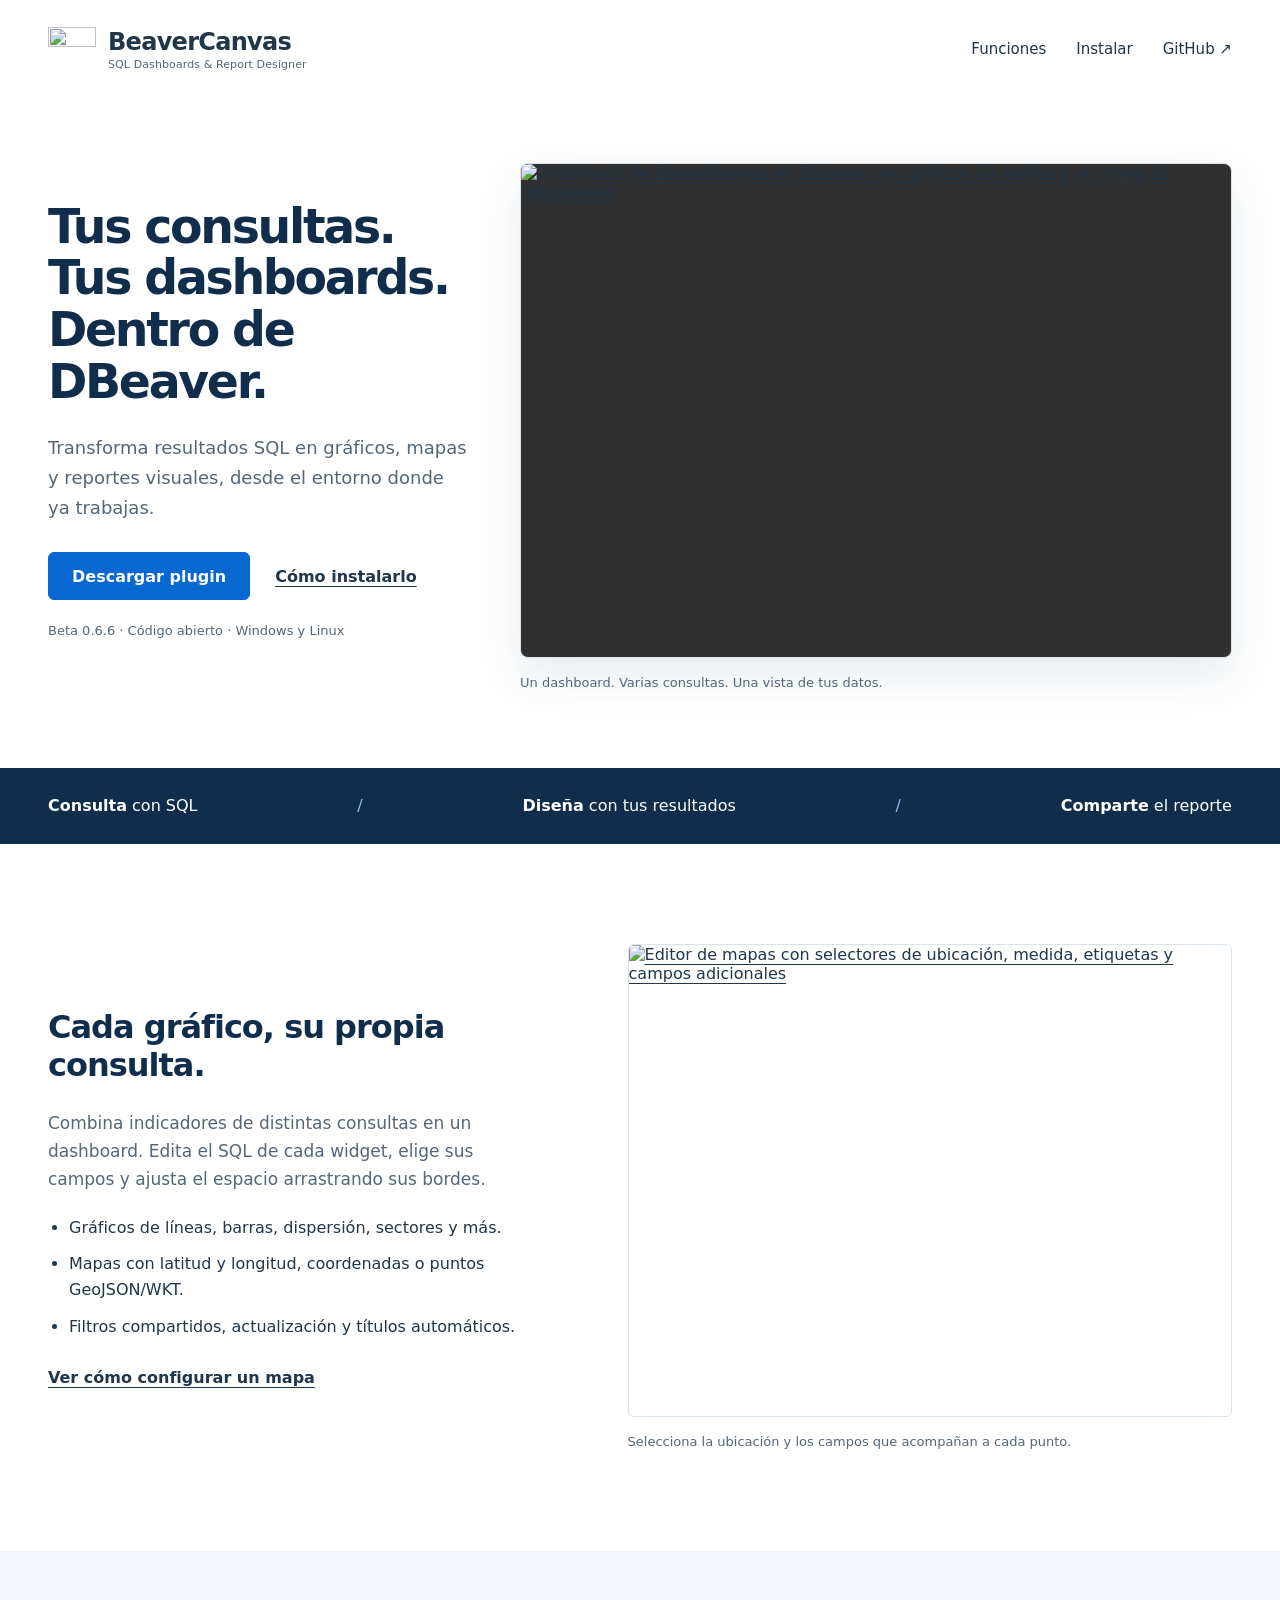
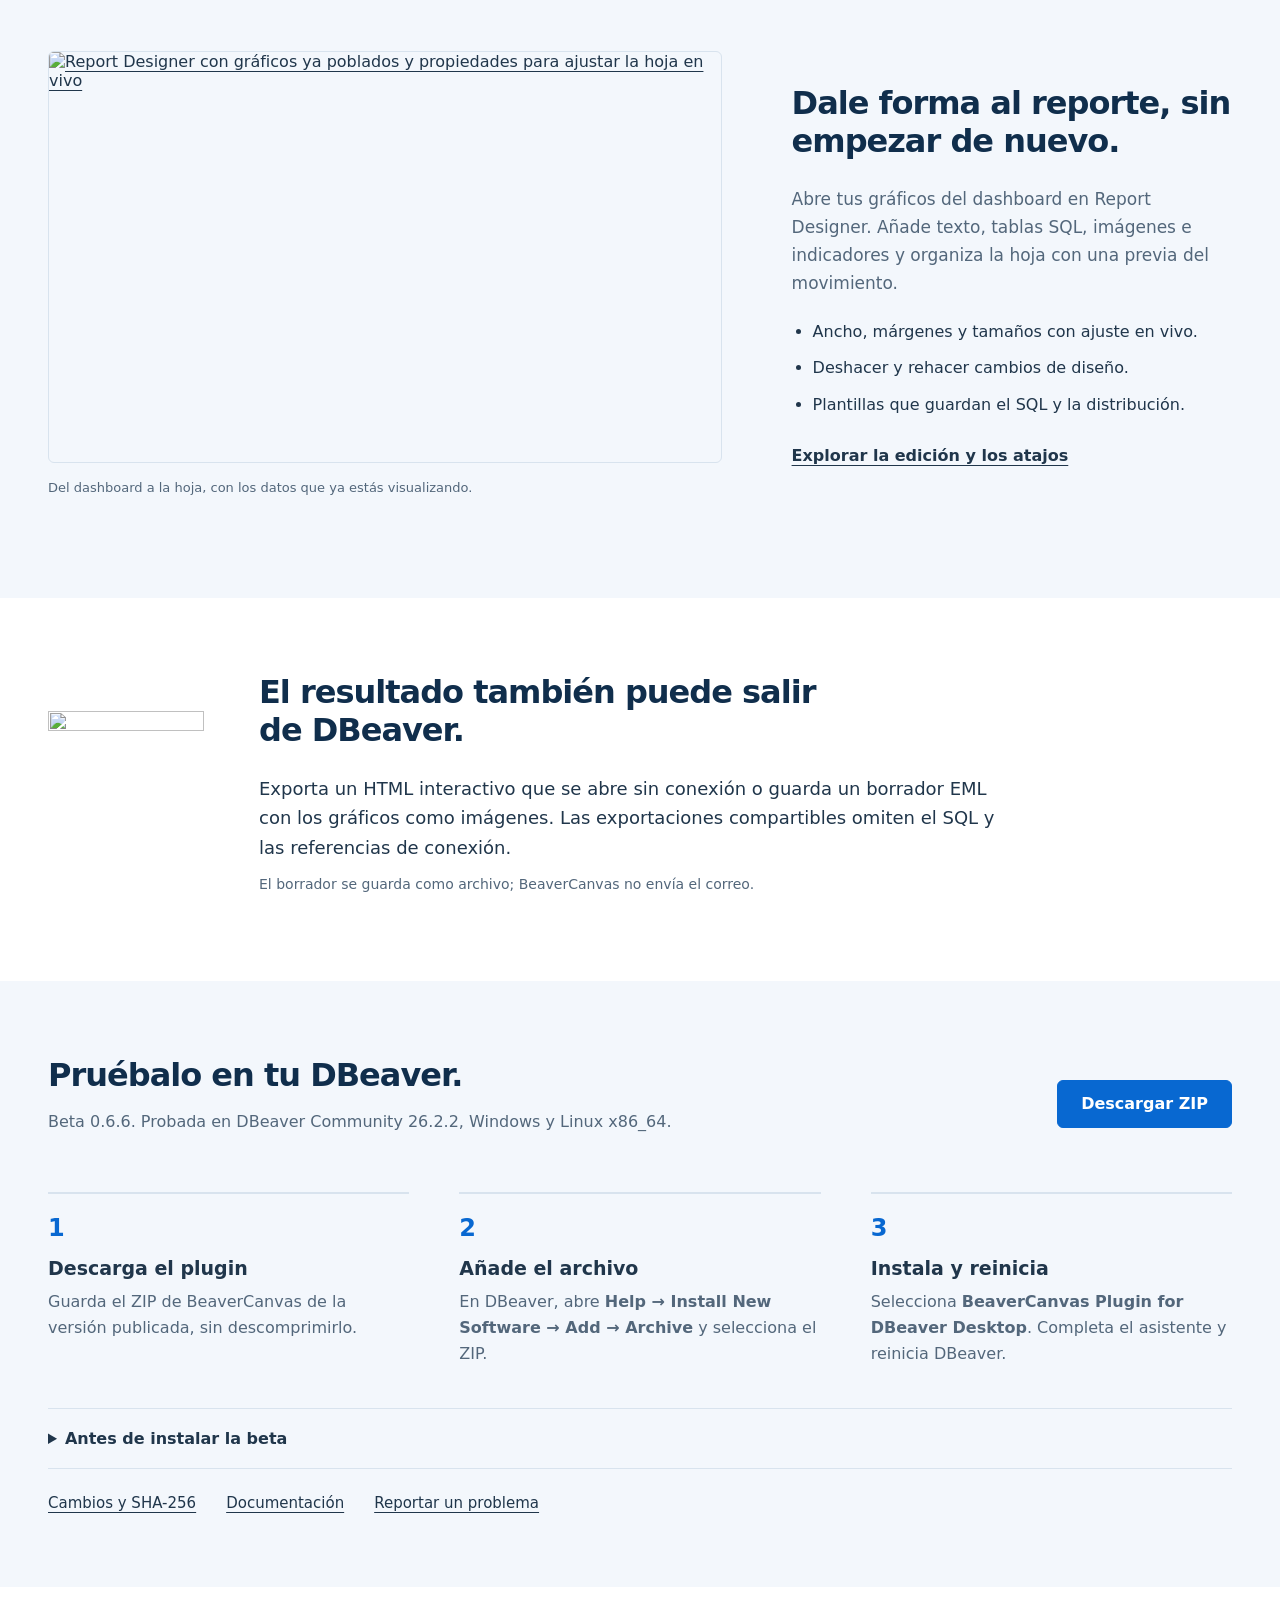
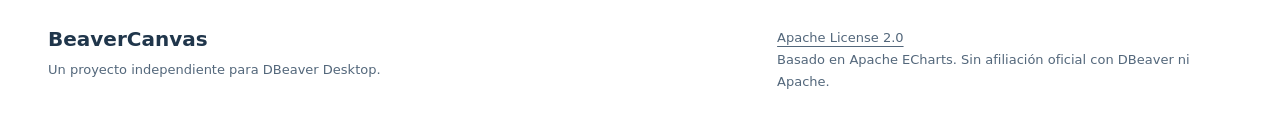
==== website/index.html @ 6a9c2b52 "Publish BeaverCanvas project website with installer guide and real screenshots" ====
<!doctype html>
<html lang="es">
<head>
  <meta charset="utf-8">
  <meta name="viewport" content="width=device-width, initial-scale=1">
  <title>BeaverCanvas · Dashboards SQL y Report Designer para DBeaver</title>
  <meta name="description" content="Convierte tus consultas SQL en dashboards, mapas y reportes visuales dentro de DBeaver Desktop. Exporta HTML interactivo y borradores de correo con BeaverCanvas.">
  <meta name="theme-color" content="#102E4C">
  <link rel="canonical" href="https://michaaels.github.io/beavercanvas/">
  <meta property="og:type" content="website">
  <meta property="og:title" content="BeaverCanvas — SQL Dashboards & Report Designer">
  <meta property="og:description" content="De una consulta SQL a un dashboard o reporte. Dentro de DBeaver Desktop.">
  <meta property="og:url" content="https://michaaels.github.io/beavercanvas/">
  <meta property="og:image" content="https://michaaels.github.io/beavercanvas/assets/dashboard.png">
  <meta property="og:locale" content="es_EC">
  <meta name="twitter:card" content="summary_large_image">
  <link rel="icon" href="assets/beavercanvas-32.png" type="image/png">
  <link rel="stylesheet" href="style.css">
</head>
<body>
  <a class="skip" href="#contenido">Saltar al contenido</a>
  <header class="site-header wrap">
    <a class="brand" href="./" aria-label="BeaverCanvas, inicio"><img src="assets/beavercanvas-64.png" width="48" height="48" alt=""><span>BeaverCanvas<small>SQL Dashboards &amp; Report Designer</small></span></a>
    <nav aria-label="Navegación principal"><a href="#funciones">Funciones</a><a href="#instalar">Instalar</a><a href="https://github.com/michaaels/beavercanvas">GitHub <span aria-hidden="true">↗</span></a></nav>
  </header>
  <main id="contenido">
    <section class="hero wrap" aria-labelledby="hero-title">
      <div class="hero-copy">
        <h1 id="hero-title">Tus consultas.<br>Tus dashboards.<br>Dentro de DBeaver.</h1>
        <p>Transforma resultados SQL en gráficos, mapas y reportes visuales, desde el entorno donde ya trabajas.</p>
        <div class="actions"><a class="button primary" href="https://github.com/michaaels/beavercanvas/releases/download/v0.6.6-beta.1/beavercanvas-0.6.6.v20261015125723_a176641f.zip">Descargar plugin</a><a class="text-link" href="#instalar">Cómo instalarlo</a></div>
        <p class="release-note">Beta 0.6.6 · Código abierto · Windows y Linux</p>
      </div>
      <figure class="hero-product"><a href="assets/dashboard.png" aria-label="Ampliar captura del dashboard"><img src="assets/dashboard.png" width="1440" height="1000" alt="Dashboard de BeaverCanvas en DBeaver con gráficos de ventas y un mapa de ubicaciones" fetchpriority="high"></a><figcaption>Un dashboard. Varias consultas. Una vista de tus datos.</figcaption></figure>
    </section>
    <section class="workflow-band" aria-label="Flujo de trabajo"><div class="wrap"><p><strong>Consulta</strong> con SQL</p><span aria-hidden="true">/</span><p><strong>Diseña</strong> con tus resultados</p><span aria-hidden="true">/</span><p><strong>Comparte</strong> el reporte</p></div></section>
    <section class="feature wrap" id="funciones" aria-labelledby="dashboard-title">
      <div class="feature-copy"><h2 id="dashboard-title">Cada gráfico, su propia consulta.</h2><p>Combina indicadores de distintas consultas en un dashboard. Edita el SQL de cada widget, elige sus campos y ajusta el espacio arrastrando sus bordes.</p><ul><li>Gráficos de líneas, barras, dispersión, sectores y más.</li><li>Mapas con latitud y longitud, coordenadas o puntos GeoJSON/WKT.</li><li>Filtros compartidos, actualización y títulos automáticos.</li></ul><a class="text-link" href="https://github.com/michaaels/beavercanvas/blob/main/docs/MAP-CHARTS.md">Ver cómo configurar un mapa</a></div>
      <figure class="detail-product"><a href="assets/map-widget-editor.png" aria-label="Ampliar configuración del mapa"><img src="assets/map-widget-editor.png" width="1280" height="1000" alt="Editor de mapas con selectores de ubicación, medida, etiquetas y campos adicionales" loading="lazy"></a><figcaption>Selecciona la ubicación y los campos que acompañan a cada punto.</figcaption></figure>
    </section>
    <section class="report-section" aria-labelledby="report-title"><div class="feature wrap report-feature">
      <figure class="report-product"><a href="assets/designer-workflow.png" aria-label="Ampliar captura de Report Designer"><img src="assets/designer-workflow.png" width="1800" height="1100" alt="Report Designer con gráficos ya poblados y propiedades para ajustar la hoja en vivo" loading="lazy"></a><figcaption>Del dashboard a la hoja, con los datos que ya estás visualizando.</figcaption></figure>
      <div class="feature-copy"><h2 id="report-title">Dale forma al reporte, sin empezar de nuevo.</h2><p>Abre tus gráficos del dashboard en Report Designer. Añade texto, tablas SQL, imágenes e indicadores y organiza la hoja con una previa del movimiento.</p><ul><li>Ancho, márgenes y tamaños con ajuste en vivo.</li><li>Deshacer y rehacer cambios de diseño.</li><li>Plantillas que guardan el SQL y la distribución.</li></ul><a class="text-link" href="https://github.com/michaaels/beavercanvas/blob/main/docs/EDITING-WORKFLOW.md">Explorar la edición y los atajos</a></div>
    </div></section>
    <section class="sharing wrap" aria-labelledby="sharing-title"><img src="assets/beavercanvas-256.png" width="156" height="156" alt="" loading="lazy"><div><h2 id="sharing-title">El resultado también puede salir de DBeaver.</h2><p>Exporta un HTML interactivo que se abre sin conexión o guarda un borrador EML con los gráficos como imágenes. Las exportaciones compartibles omiten el SQL y las referencias de conexión.</p><p class="small">El borrador se guarda como archivo; BeaverCanvas no envía el correo.</p></div></section>
    <section class="install-section" id="instalar" aria-labelledby="install-title"><div class="wrap">
      <div class="install-intro"><div><h2 id="install-title">Pruébalo en tu DBeaver.</h2><p>Beta 0.6.6. Probada en DBeaver Community 26.2.2, Windows y Linux x86_64.</p></div><a class="button primary" href="https://github.com/michaaels/beavercanvas/releases/download/v0.6.6-beta.1/beavercanvas-0.6.6.v20261015125723_a176641f.zip">Descargar ZIP</a></div>
      <ol class="install-steps"><li><h3>Descarga el plugin</h3><p>Guarda el ZIP de BeaverCanvas de la versión publicada, sin descomprimirlo.</p></li><li><h3>Añade el archivo</h3><p>En DBeaver, abre <strong>Help → Install New Software → Add → Archive</strong> y selecciona el ZIP.</p></li><li><h3>Instala y reinicia</h3><p>Selecciona <strong>BeaverCanvas Plugin for DBeaver Desktop</strong>. Completa el asistente y reinicia DBeaver.</p></li></ol>
      <details><summary>Antes de instalar la beta</summary><p>El plugin todavía no tiene firma digital. Revisa los avisos del instalador y descarga siempre desde este repositorio. macOS y la visualización en cada cliente de correo aún no están certificados. Las plantillas conservan las consultas; abrirlas no autoriza su ejecución.</p></details>
      <div class="resource-links"><a href="https://github.com/michaaels/beavercanvas/releases/tag/v0.6.6-beta.1">Cambios y SHA-256</a><a href="https://github.com/michaaels/beavercanvas/blob/main/README.md">Documentación</a><a href="https://github.com/michaaels/beavercanvas/issues">Reportar un problema</a></div>
    </div></section>
  </main>
  <footer class="wrap site-footer"><div><strong>BeaverCanvas</strong><p>Un proyecto independiente para DBeaver Desktop.</p></div><p><a href="https://github.com/michaaels/beavercanvas/blob/main/LICENSE">Apache License 2.0</a><br>Basado en Apache ECharts. Sin afiliación oficial con DBeaver ni Apache.</p></footer>
</body>
</html>
---- website/style.css ----
:root {
  color-scheme:light;
  --blue:#087af5;
  --navy:#102e4c;
  --ink:#20364b;
  --canvas:#f3f7fc;
  --paper:#fff;
  --muted:#53677b;
  --line:#d8e3ee;
  font-family:"Segoe UI",SegoeUI,system-ui,sans-serif;
  color:var(--ink);
  background:var(--paper);
  font-synthesis:none;
}

* {
  box-sizing:border-box;
}

html {
  scroll-padding-top:24px;
}

body {
  margin:0;
}

a {
  color:inherit;
  text-underline-offset:4px;
}

img {
  display:block;
  max-width:100%;
  height:auto;
}

figure {
  margin:0;
}

button,a,summary {
  -webkit-tap-highlight-color:transparent;
}

a:focus-visible,summary:focus-visible {
  outline:3px solid var(--blue);
  outline-offset:5px;
}

a:hover {
  text-decoration-thickness:2px;
}

.wrap {
  width:min(1400px,calc(100% - 96px));
  margin-inline:auto;
}

.skip {
  position:absolute;
  left:24px;
  top:-80px;
  background:var(--navy);
  color:white;
  padding:12px;
  z-index:5;
}

.skip:focus {
  top:12px;
}

.site-header {
  display:flex;
  align-items:center;
  justify-content:space-between;
  gap:32px;
  padding-block:25px;
}

.brand {
  display:flex;
  gap:12px;
  align-items:center;
  text-decoration:none;
  font-weight:700;
  font-size:24px;
  letter-spacing:-.7px;
}

.brand small {
  display:block;
  font-size:11px;
  font-weight:500;
  letter-spacing:.1px;
  margin-top:2px;
  color:var(--muted);
}

nav {
  display:flex;
  gap:30px;
  align-items:center;
  font-size:15px;
}

nav a {
  text-decoration:none;
}

nav a:hover {
  text-decoration:underline;
}

.hero {
  display:grid;
  grid-template-columns:minmax(340px,.83fr) minmax(0,1.4fr);
  gap:50px;
  align-items:center;
  padding-block:65px 75px;
}

h1,h2,h3,p {
  margin-top:0;
}

h1 {
  font-size:clamp(38px,3.7vw,58px);
  line-height:1.09;
  letter-spacing:-2.3px;
  font-weight:650;
  margin-bottom:26px;
  color:var(--navy);
}

p {
  font-size:18px;
  line-height:1.65;
  max-width:66ch;
}

.hero-copy>p {
  max-width:38ch;
  color:var(--muted);
}

.actions {
  display:flex;
  gap:25px;
  align-items:center;
  flex-wrap:wrap;
  margin-top:30px;
}

.button {
  display:inline-flex;
  align-items:center;
  justify-content:center;
  min-height:48px;
  padding:12px 23px;
  border-radius:6px;
  text-decoration:none;
  font-size:16px;
  font-weight:600;
  white-space:nowrap;
}

.primary {
  background:#0868d1;
  color:var(--paper);
  border:1px solid #0868d1;
}

.primary:hover {
  background:var(--navy);
  border-color:var(--navy);
}

.text-link {
  font-size:16px;
  font-weight:600;
}

.hero-copy .release-note {
  font-size:13px;
  margin-top:20px;
}

.hero-product img {
  width:100%;
  object-fit:contain;
  background:#303030;
  border:1px solid var(--line);
  border-radius:8px;
  box-shadow:0 18px 45px #102e4c1a;
}

figcaption {
  font-size:13px;
  line-height:1.5;
  color:var(--muted);
  margin-top:15px;
}

.workflow-band {
  background:var(--navy);
  color:var(--paper);
}

.workflow-band>.wrap {
  display:flex;
  align-items:center;
  justify-content:space-between;
  gap:24px;
  padding-block:25px;
}

.workflow-band p {
  margin:0;
  font-size:16px;
}

.workflow-band strong {
  font-weight:650;
}

.workflow-band span {
  color:#8ebbe8;
}

.feature {
  display:grid;
  grid-template-columns:.9fr 1.1fr;
  gap:85px;
  align-items:center;
  padding-block:100px;
}

h2 {
  font-size:clamp(28px,2.5vw,38px);
  font-weight:650;
  line-height:1.2;
  letter-spacing:-1px;
  margin-bottom:24px;
  color:var(--navy);
}

.feature-copy>p {
  color:var(--muted);
  font-size:17px;
}

.feature-copy ul {
  padding-left:21px;
  line-height:1.65;
  font-size:16px;
  margin-block:22px 28px;
}

.feature-copy li+li {
  margin-top:10px;
}

.detail-product img,.report-product img {
  width:100%;
  border:1px solid var(--line);
  border-radius:6px;
}

.report-section {
  background:var(--canvas);
}

.report-feature {
  grid-template-columns:1.3fr .85fr;
  gap:70px;
}

.sharing {
  display:flex;
  align-items:center;
  gap:55px;
  padding-block:75px;
}

.sharing>img {
  flex-shrink:0;
}

.sharing h2 {
  max-width:26ch;
}

.sharing p {
  margin-bottom:10px;
}

.small {
  font-size:14px;
  color:var(--muted);
}

.install-section {
  background:var(--canvas);
  padding-block:75px;
}

.install-intro {
  display:flex;
  justify-content:space-between;
  align-items:center;
  gap:30px;
}

.install-intro h2 {
  margin-bottom:15px;
}

.install-intro p {
  color:var(--muted);
  font-size:16px;
}

.install-steps {
  display:grid;
  grid-template-columns:repeat(3,1fr);
  gap:50px;
  list-style:none;
  padding:0;
  counter-reset:install;
  margin-block:40px;
}

.install-steps li {
  counter-increment:install;
  border-top:2px solid var(--line);
  padding-top:20px;
}

.install-steps li::before {
  content:counter(install);
  display:block;
  color:#0868d1;
  font-weight:650;
  margin-bottom:15px;
  font-size:24px;
}

.install-steps h3 {
  font-size:19px;
  font-weight:650;
  margin-bottom:10px;
}

.install-steps p {
  font-size:16px;
  color:var(--muted);
  margin-bottom:0;
}

details {
  border-block:1px solid var(--line);
  padding:20px 0;
}

summary {
  cursor:pointer;
  font-weight:600;
  width:fit-content;
}

details p {
  font-size:15px;
  color:var(--muted);
  margin-block:15px 0;
  max-width:85ch;
}

.resource-links {
  display:flex;
  gap:30px;
  flex-wrap:wrap;
  padding-top:25px;
  font-size:15px;
}

.site-footer {
  display:flex;
  justify-content:space-between;
  gap:40px;
  padding-block:40px;
}

.site-footer strong {
  font-size:20px;
}

.site-footer p {
  font-size:13px;
  line-height:1.7;
  color:var(--muted);
  margin-block:8px 0;
}

.site-footer>p {
  max-width:55ch;
  margin:0;
}

@media(min-width:1650px) {
  .hero {
    gap:65px;
    padding-block:85px;
  }
  .hero-product {
    margin-right:-20px;
  }
}

@media(max-width:1050px) {
  .wrap {
    width:calc(100% - 56px);
  }
  .hero {
    gap:30px;
    grid-template-columns:.95fr 1.15fr;
    padding-block:45px 60px;
  }
  h1 {
    font-size:40px;
    letter-spacing:-1.5px;
  }
  .feature {
    gap:40px;
    padding-block:70px;
  }
  .report-feature {
    gap:35px;
  }
  .brand small {
    font-size:10px;
  }
  nav {
    gap:20px;
  }
  .install-steps {
    gap:30px;
  }
}

@media(max-width:760px) {
  .wrap {
    width:calc(100% - 36px);
  }
  .site-header {
    gap:18px;
    flex-wrap:wrap;
    padding-block:18px;
  }
  .brand {
    font-size:22px;
  }
  .brand img {
    width:42px;
    height:42px;
  }
  nav {
    width:100%;
    justify-content:space-between;
    font-size:14px;
    padding-top:8px;
  }
  .hero {
    grid-template-columns:1fr;
    padding-block:35px 45px;
    gap:32px;
  }
  h1 {
    font-size:44px;
    max-width:16ch;
    letter-spacing:-1.8px;
  }
  .hero-copy>p {
    font-size:17px;
    max-width:40ch;
  }
  .hero-product img {
    border-radius:4px;
  }
  .actions {
    gap:22px;
    margin-top:24px;
  }
  .workflow-band>.wrap {
    gap:13px;
    padding-block:22px;
  }
  .workflow-band p {
    font-size:13px;
    line-height:1.6;
  }
  .workflow-band strong {
    display:block;
  }
  .feature,.report-feature {
    grid-template-columns:1fr;
    gap:32px;
    padding-block:55px;
  }
  .report-product {
    order:2;
  }
  .feature-copy ul {
    font-size:15px;
  }
  .sharing {
    align-items:flex-start;
    gap:20px;
    padding-block:48px;
  }
  .sharing>img {
    width:75px;
    height:75px;
  }
  .sharing h2 {
    font-size:26px;
  }
  .sharing p {
    font-size:15px;
  }
  .sharing .small {
    font-size:13px;
  }
  .install-section {
    padding-block:48px;
  }
  .install-intro {
    align-items:flex-start;
    flex-direction:column;
    gap:5px;
  }
  .install-steps {
    grid-template-columns:1fr;
    gap:25px;
    margin-block:32px;
  }
  .install-steps li {
    padding-top:16px;
  }
  .install-steps li::before {
    float:left;
    margin:0 18px 0 0;
    line-height:1.3;
  }
  .install-steps h3 {
    font-size:18px;
  }
  .install-steps p {
    font-size:15px;
  }
  .site-footer {
    flex-direction:column;
    gap:16px;
    padding-block:30px;
  }
  .resource-links {
    gap:20px;
    font-size:14px;
  }
}

@media(prefers-reduced-motion:reduce) {
  html {
    scroll-behavior:auto;
  }
  *,*::before,*::after {
    animation:none!important;
    transition:none!important;
  }
}
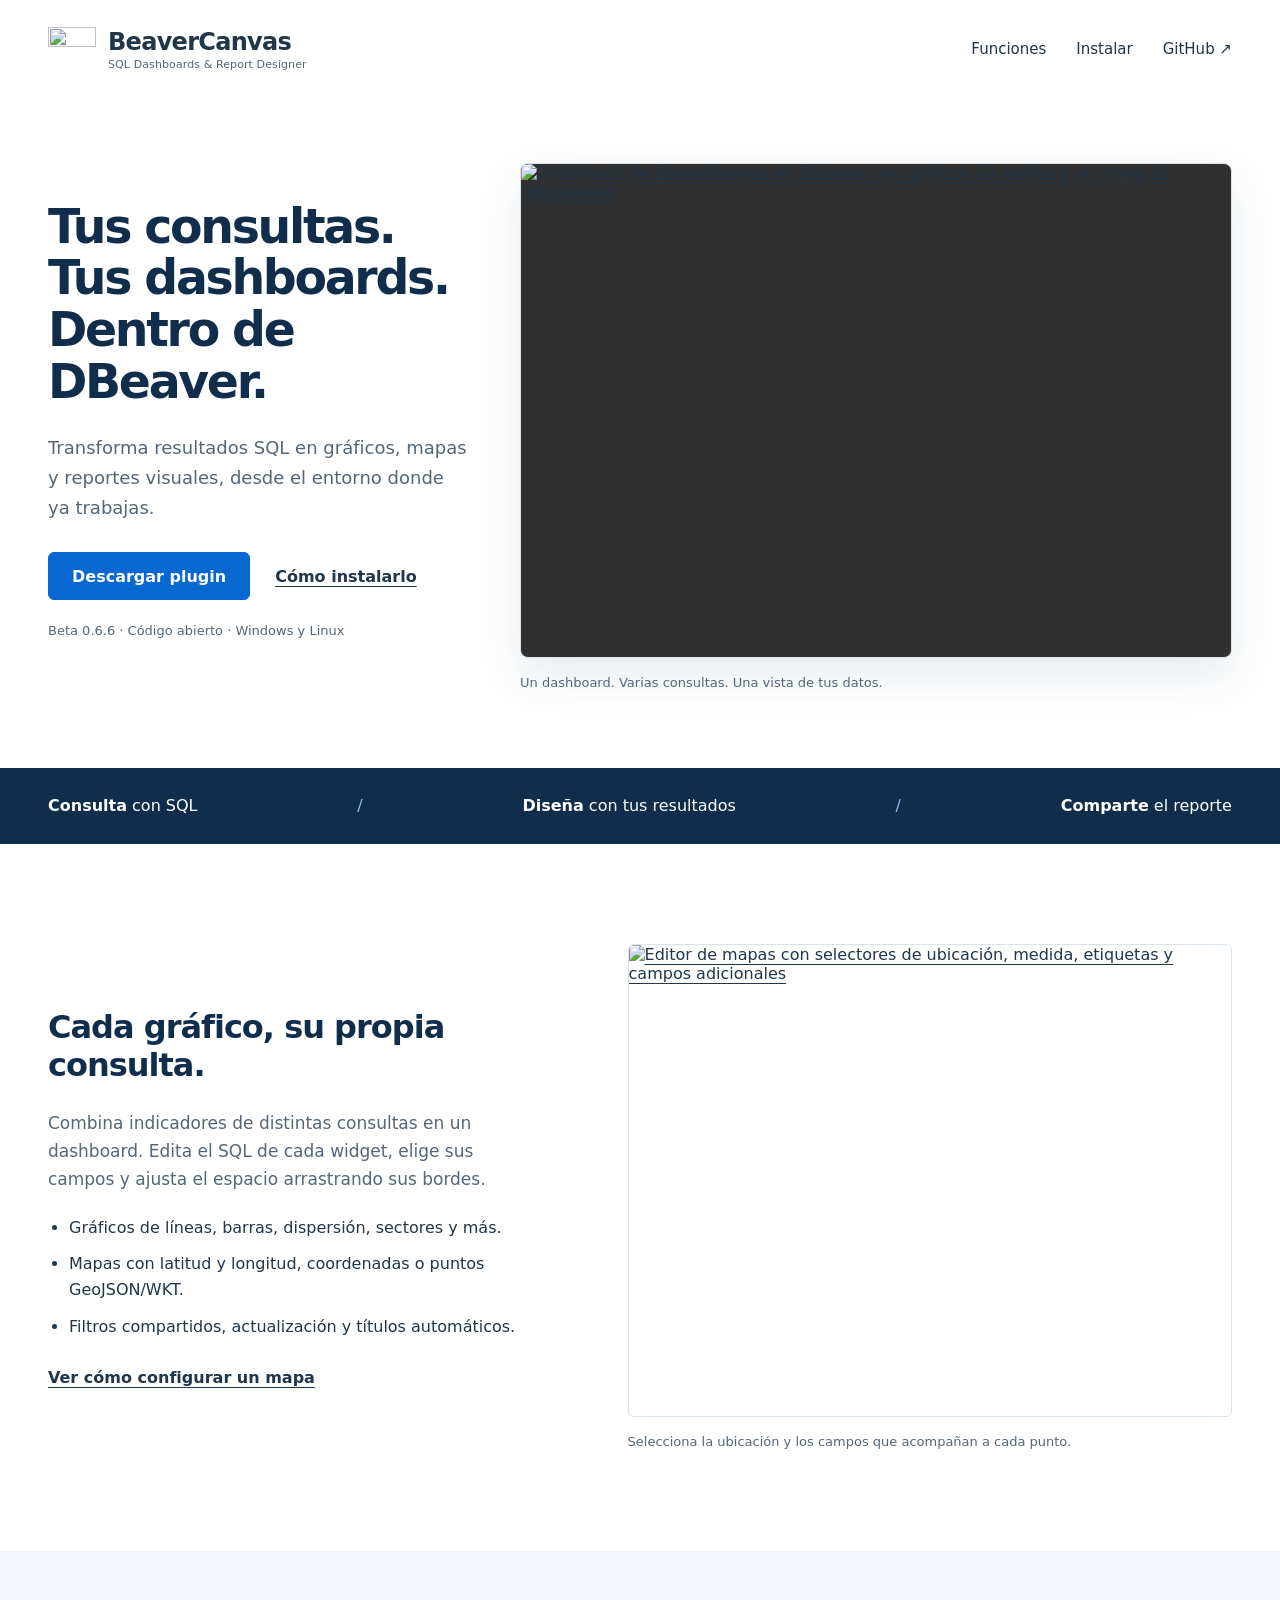
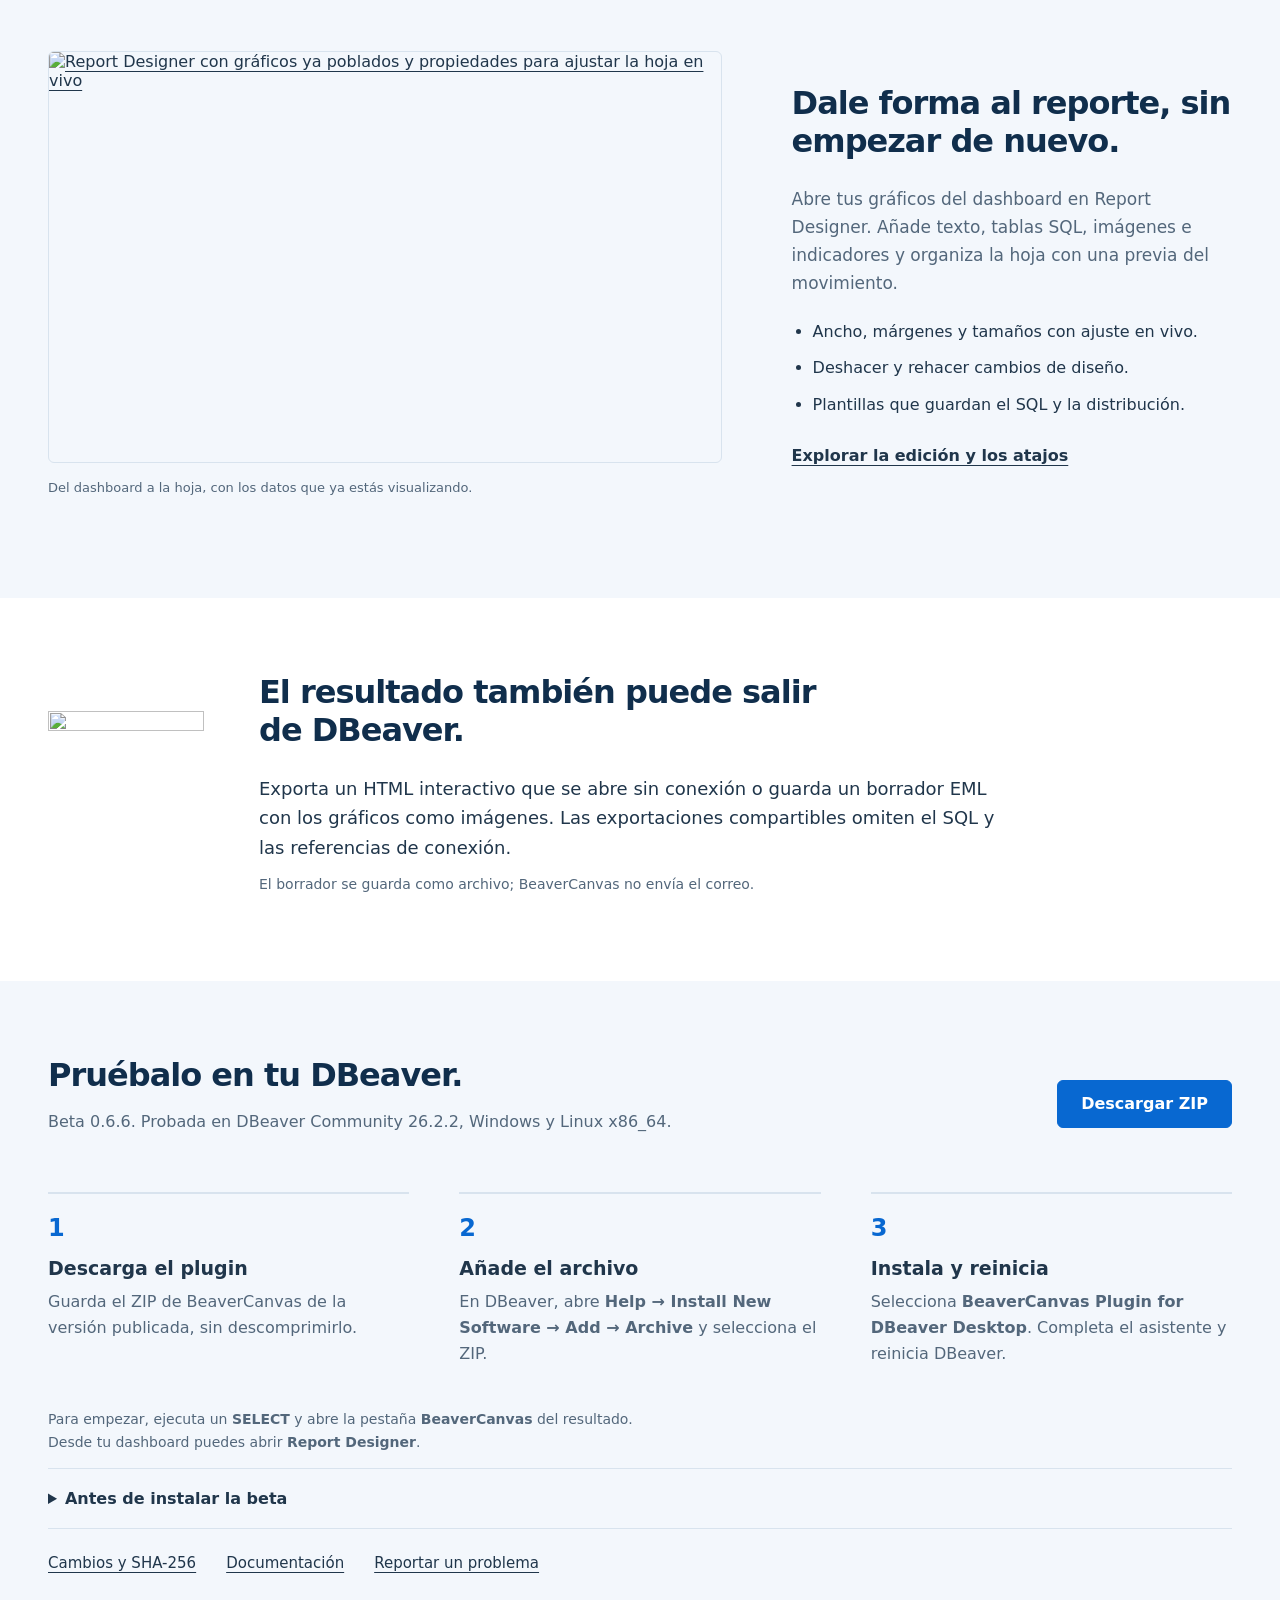
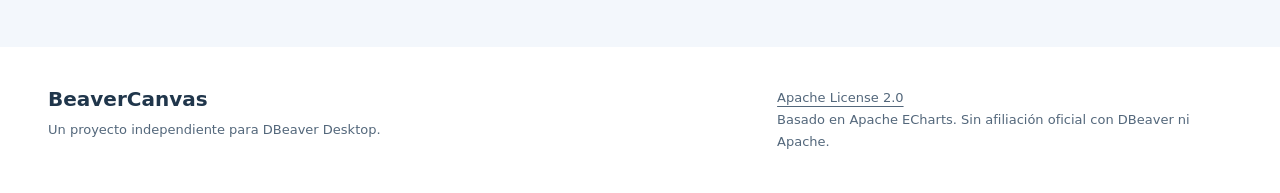
==== commit 57a50ff1: "Explain how to open BeaverCanvas after installation" ====
--- a/website/index.html
+++ b/website/index.html
@@ -46,6 +46,7 @@
     <section class="install-section" id="instalar" aria-labelledby="install-title"><div class="wrap">
       <div class="install-intro"><div><h2 id="install-title">Pruébalo en tu DBeaver.</h2><p>Beta 0.6.6. Probada en DBeaver Community 26.2.2, Windows y Linux x86_64.</p></div><a class="button primary" href="https://github.com/michaaels/beavercanvas/releases/download/v0.6.6-beta.1/beavercanvas-0.6.6.v20261015125723_a176641f.zip">Descargar ZIP</a></div>
       <ol class="install-steps"><li><h3>Descarga el plugin</h3><p>Guarda el ZIP de BeaverCanvas de la versión publicada, sin descomprimirlo.</p></li><li><h3>Añade el archivo</h3><p>En DBeaver, abre <strong>Help → Install New Software → Add → Archive</strong> y selecciona el ZIP.</p></li><li><h3>Instala y reinicia</h3><p>Selecciona <strong>BeaverCanvas Plugin for DBeaver Desktop</strong>. Completa el asistente y reinicia DBeaver.</p></li></ol>
+      <p class="small">Para empezar, ejecuta un <strong>SELECT</strong> y abre la pestaña <strong>BeaverCanvas</strong> del resultado. Desde tu dashboard puedes abrir <strong>Report Designer</strong>.</p>
       <details><summary>Antes de instalar la beta</summary><p>El plugin todavía no tiene firma digital. Revisa los avisos del instalador y descarga siempre desde este repositorio. macOS y la visualización en cada cliente de correo aún no están certificados. Las plantillas conservan las consultas; abrirlas no autoriza su ejecución.</p></details>
       <div class="resource-links"><a href="https://github.com/michaaels/beavercanvas/releases/tag/v0.6.6-beta.1">Cambios y SHA-256</a><a href="https://github.com/michaaels/beavercanvas/blob/main/README.md">Documentación</a><a href="https://github.com/michaaels/beavercanvas/issues">Reportar un problema</a></div>
     </div></section>
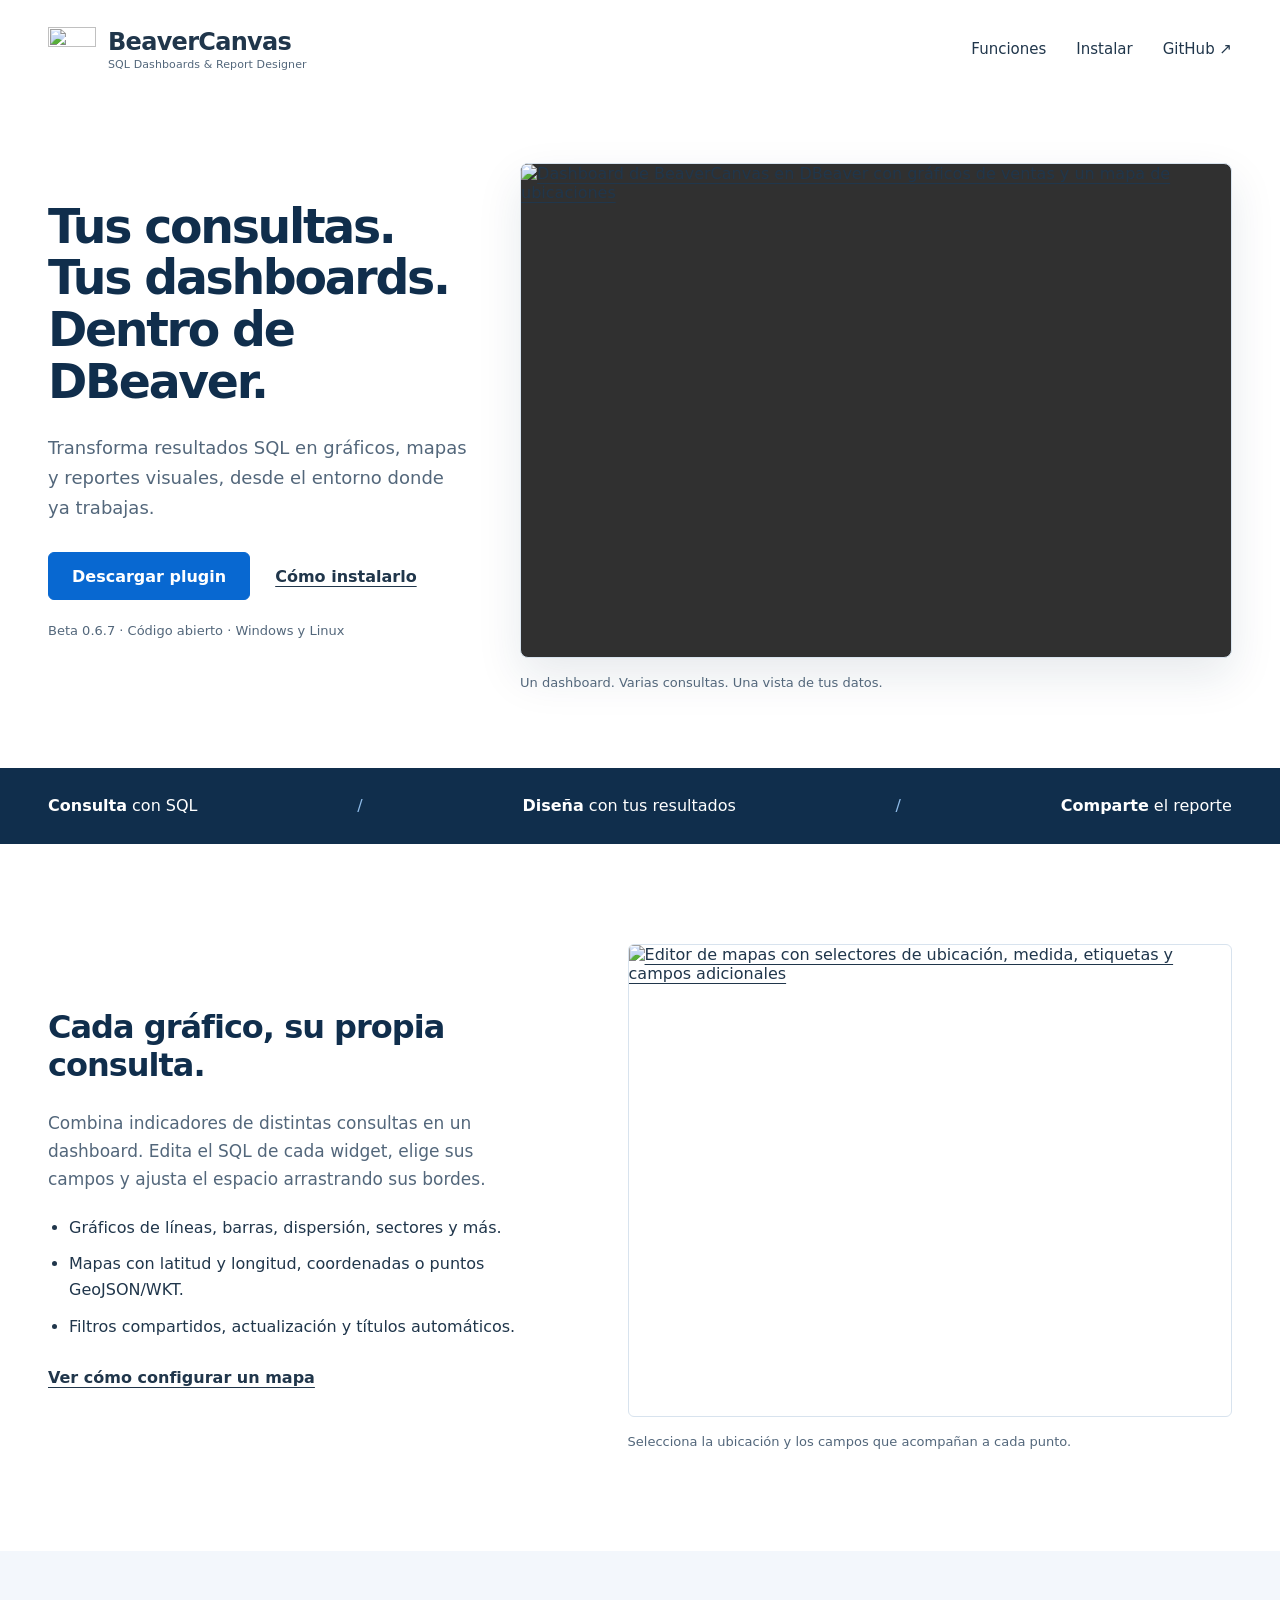
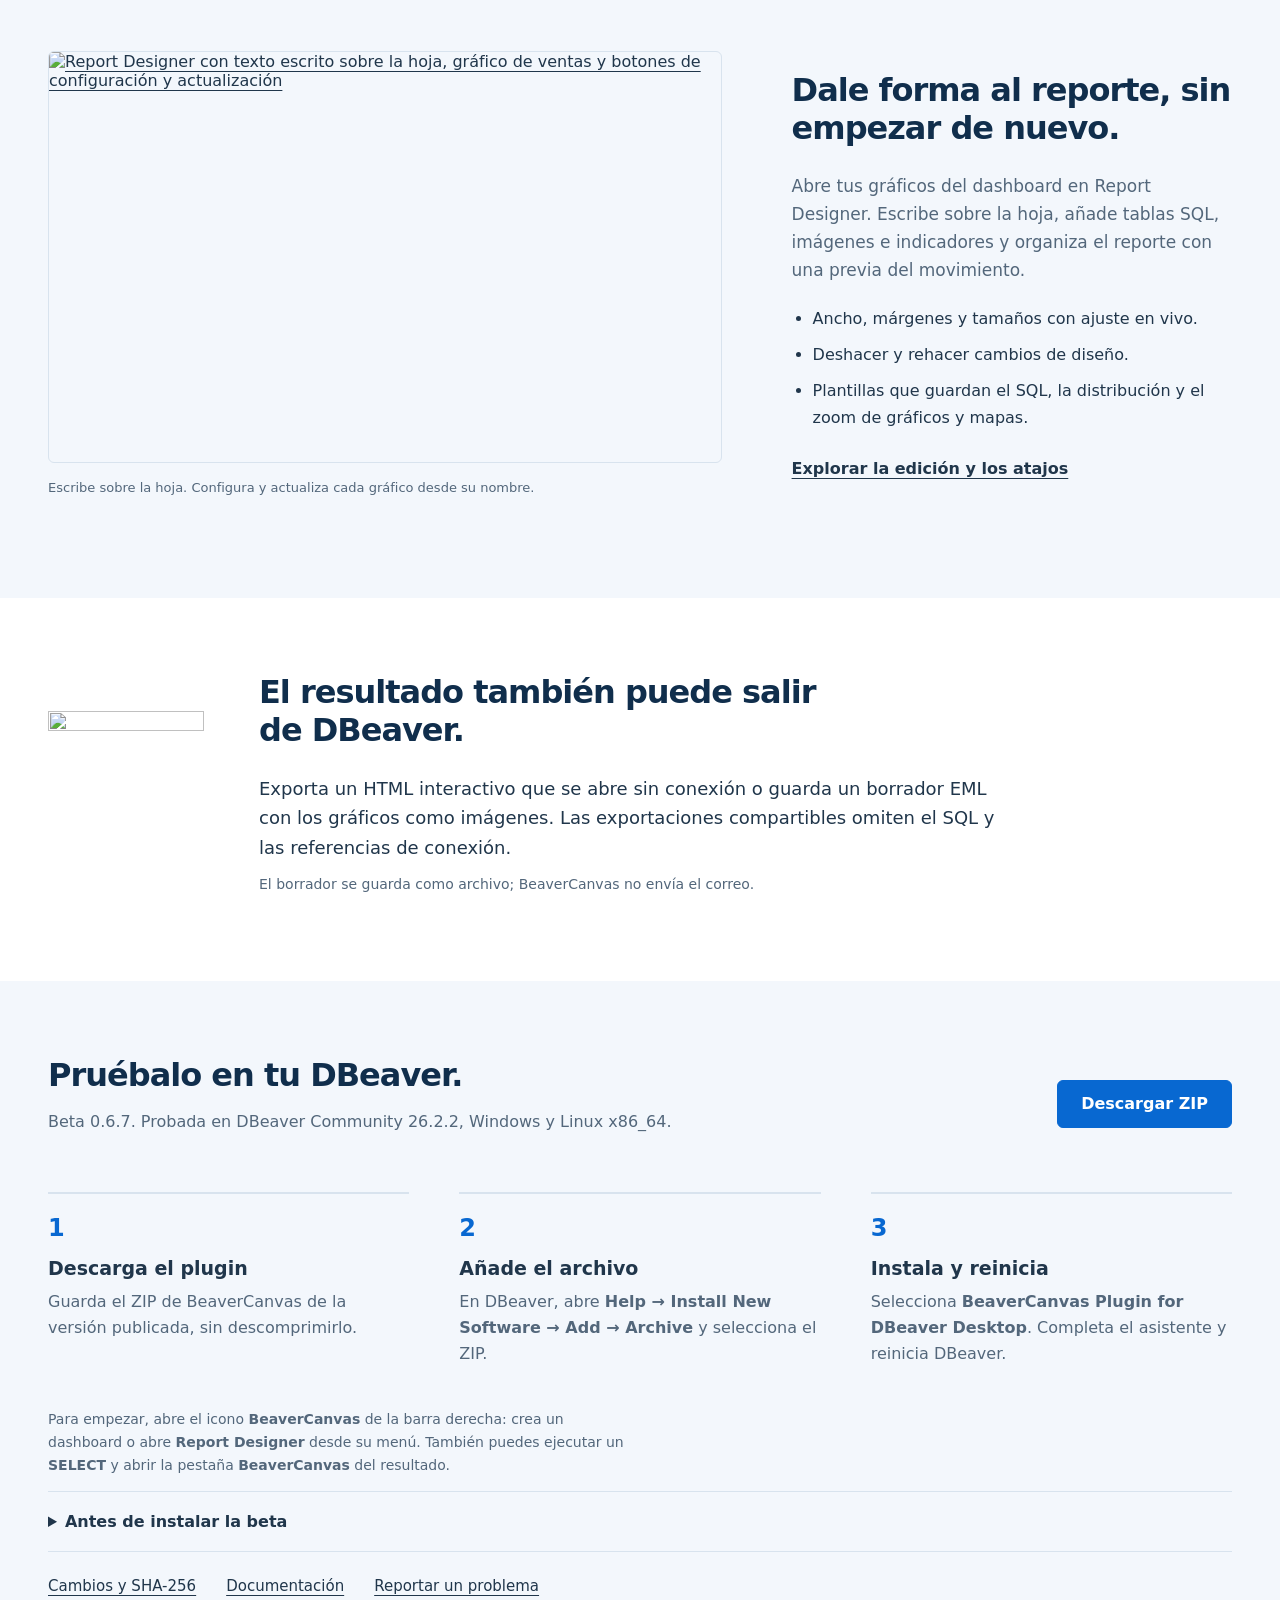
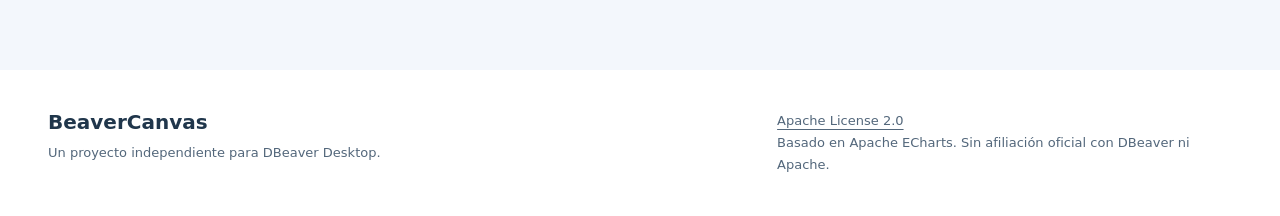
==== commit 9f091ba8: "Update installation guides and Pages for BeaverCanvas 0.6.7" ====
--- a/website/index.html
+++ b/website/index.html
@@ -28,8 +28,8 @@
       <div class="hero-copy">
         <h1 id="hero-title">Tus consultas.<br>Tus dashboards.<br>Dentro de DBeaver.</h1>
         <p>Transforma resultados SQL en gráficos, mapas y reportes visuales, desde el entorno donde ya trabajas.</p>
-        <div class="actions"><a class="button primary" href="https://github.com/michaaels/beavercanvas/releases/download/v0.6.6-beta.1/beavercanvas-0.6.6.v20261015125723_a176641f.zip">Descargar plugin</a><a class="text-link" href="#instalar">Cómo instalarlo</a></div>
-        <p class="release-note">Beta 0.6.6 · Código abierto · Windows y Linux</p>
+        <div class="actions"><a class="button primary" href="https://github.com/michaaels/beavercanvas/releases/download/v0.6.7-beta.1/beavercanvas-0.6.7.v20261016125555_6a7e3fbc.zip">Descargar plugin</a><a class="text-link" href="#instalar">Cómo instalarlo</a></div>
+        <p class="release-note">Beta 0.6.7 · Código abierto · Windows y Linux</p>
       </div>
       <figure class="hero-product"><a href="assets/dashboard.png" aria-label="Ampliar captura del dashboard"><img src="assets/dashboard.png" width="1440" height="1000" alt="Dashboard de BeaverCanvas en DBeaver con gráficos de ventas y un mapa de ubicaciones" fetchpriority="high"></a><figcaption>Un dashboard. Varias consultas. Una vista de tus datos.</figcaption></figure>
     </section>
@@ -39,16 +39,16 @@
       <figure class="detail-product"><a href="assets/map-widget-editor.png" aria-label="Ampliar configuración del mapa"><img src="assets/map-widget-editor.png" width="1280" height="1000" alt="Editor de mapas con selectores de ubicación, medida, etiquetas y campos adicionales" loading="lazy"></a><figcaption>Selecciona la ubicación y los campos que acompañan a cada punto.</figcaption></figure>
     </section>
     <section class="report-section" aria-labelledby="report-title"><div class="feature wrap report-feature">
-      <figure class="report-product"><a href="assets/designer-workflow.png" aria-label="Ampliar captura de Report Designer"><img src="assets/designer-workflow.png" width="1800" height="1100" alt="Report Designer con gráficos ya poblados y propiedades para ajustar la hoja en vivo" loading="lazy"></a><figcaption>Del dashboard a la hoja, con los datos que ya estás visualizando.</figcaption></figure>
-      <div class="feature-copy"><h2 id="report-title">Dale forma al reporte, sin empezar de nuevo.</h2><p>Abre tus gráficos del dashboard en Report Designer. Añade texto, tablas SQL, imágenes e indicadores y organiza la hoja con una previa del movimiento.</p><ul><li>Ancho, márgenes y tamaños con ajuste en vivo.</li><li>Deshacer y rehacer cambios de diseño.</li><li>Plantillas que guardan el SQL y la distribución.</li></ul><a class="text-link" href="https://github.com/michaaels/beavercanvas/blob/main/docs/EDITING-WORKFLOW.md">Explorar la edición y los atajos</a></div>
+      <figure class="report-product"><a href="assets/report-authoring.png" aria-label="Ampliar captura de Report Designer"><img src="assets/report-authoring.png" width="1800" height="1100" alt="Report Designer con texto escrito sobre la hoja, gráfico de ventas y botones de configuración y actualización" loading="lazy"></a><figcaption>Escribe sobre la hoja. Configura y actualiza cada gráfico desde su nombre.</figcaption></figure>
+      <div class="feature-copy"><h2 id="report-title">Dale forma al reporte, sin empezar de nuevo.</h2><p>Abre tus gráficos del dashboard en Report Designer. Escribe sobre la hoja, añade tablas SQL, imágenes e indicadores y organiza el reporte con una previa del movimiento.</p><ul><li>Ancho, márgenes y tamaños con ajuste en vivo.</li><li>Deshacer y rehacer cambios de diseño.</li><li>Plantillas que guardan el SQL, la distribución y el zoom de gráficos y mapas.</li></ul><a class="text-link" href="https://github.com/michaaels/beavercanvas/blob/main/docs/REPORT-AUTHORING-UX.md">Explorar la edición y los atajos</a></div>
     </div></section>
     <section class="sharing wrap" aria-labelledby="sharing-title"><img src="assets/beavercanvas-256.png" width="156" height="156" alt="" loading="lazy"><div><h2 id="sharing-title">El resultado también puede salir de DBeaver.</h2><p>Exporta un HTML interactivo que se abre sin conexión o guarda un borrador EML con los gráficos como imágenes. Las exportaciones compartibles omiten el SQL y las referencias de conexión.</p><p class="small">El borrador se guarda como archivo; BeaverCanvas no envía el correo.</p></div></section>
     <section class="install-section" id="instalar" aria-labelledby="install-title"><div class="wrap">
-      <div class="install-intro"><div><h2 id="install-title">Pruébalo en tu DBeaver.</h2><p>Beta 0.6.6. Probada en DBeaver Community 26.2.2, Windows y Linux x86_64.</p></div><a class="button primary" href="https://github.com/michaaels/beavercanvas/releases/download/v0.6.6-beta.1/beavercanvas-0.6.6.v20261015125723_a176641f.zip">Descargar ZIP</a></div>
+      <div class="install-intro"><div><h2 id="install-title">Pruébalo en tu DBeaver.</h2><p>Beta 0.6.7. Probada en DBeaver Community 26.2.2, Windows y Linux x86_64.</p></div><a class="button primary" href="https://github.com/michaaels/beavercanvas/releases/download/v0.6.7-beta.1/beavercanvas-0.6.7.v20261016125555_6a7e3fbc.zip">Descargar ZIP</a></div>
       <ol class="install-steps"><li><h3>Descarga el plugin</h3><p>Guarda el ZIP de BeaverCanvas de la versión publicada, sin descomprimirlo.</p></li><li><h3>Añade el archivo</h3><p>En DBeaver, abre <strong>Help → Install New Software → Add → Archive</strong> y selecciona el ZIP.</p></li><li><h3>Instala y reinicia</h3><p>Selecciona <strong>BeaverCanvas Plugin for DBeaver Desktop</strong>. Completa el asistente y reinicia DBeaver.</p></li></ol>
-      <p class="small">Para empezar, ejecuta un <strong>SELECT</strong> y abre la pestaña <strong>BeaverCanvas</strong> del resultado. Desde tu dashboard puedes abrir <strong>Report Designer</strong>.</p>
+      <p class="small">Para empezar, abre el icono <strong>BeaverCanvas</strong> de la barra derecha: crea un dashboard o abre <strong>Report Designer</strong> desde su menú. También puedes ejecutar un <strong>SELECT</strong> y abrir la pestaña <strong>BeaverCanvas</strong> del resultado.</p>
       <details><summary>Antes de instalar la beta</summary><p>El plugin todavía no tiene firma digital. Revisa los avisos del instalador y descarga siempre desde este repositorio. macOS y la visualización en cada cliente de correo aún no están certificados. Las plantillas conservan las consultas; abrirlas no autoriza su ejecución.</p></details>
-      <div class="resource-links"><a href="https://github.com/michaaels/beavercanvas/releases/tag/v0.6.6-beta.1">Cambios y SHA-256</a><a href="https://github.com/michaaels/beavercanvas/blob/main/README.md">Documentación</a><a href="https://github.com/michaaels/beavercanvas/issues">Reportar un problema</a></div>
+      <div class="resource-links"><a href="https://github.com/michaaels/beavercanvas/releases/tag/v0.6.7-beta.1">Cambios y SHA-256</a><a href="https://github.com/michaaels/beavercanvas/blob/main/README.md">Documentación</a><a href="https://github.com/michaaels/beavercanvas/issues">Reportar un problema</a></div>
     </div></section>
   </main>
   <footer class="wrap site-footer"><div><strong>BeaverCanvas</strong><p>Un proyecto independiente para DBeaver Desktop.</p></div><p><a href="https://github.com/michaaels/beavercanvas/blob/main/LICENSE">Apache License 2.0</a><br>Basado en Apache ECharts. Sin afiliación oficial con DBeaver ni Apache.</p></footer>
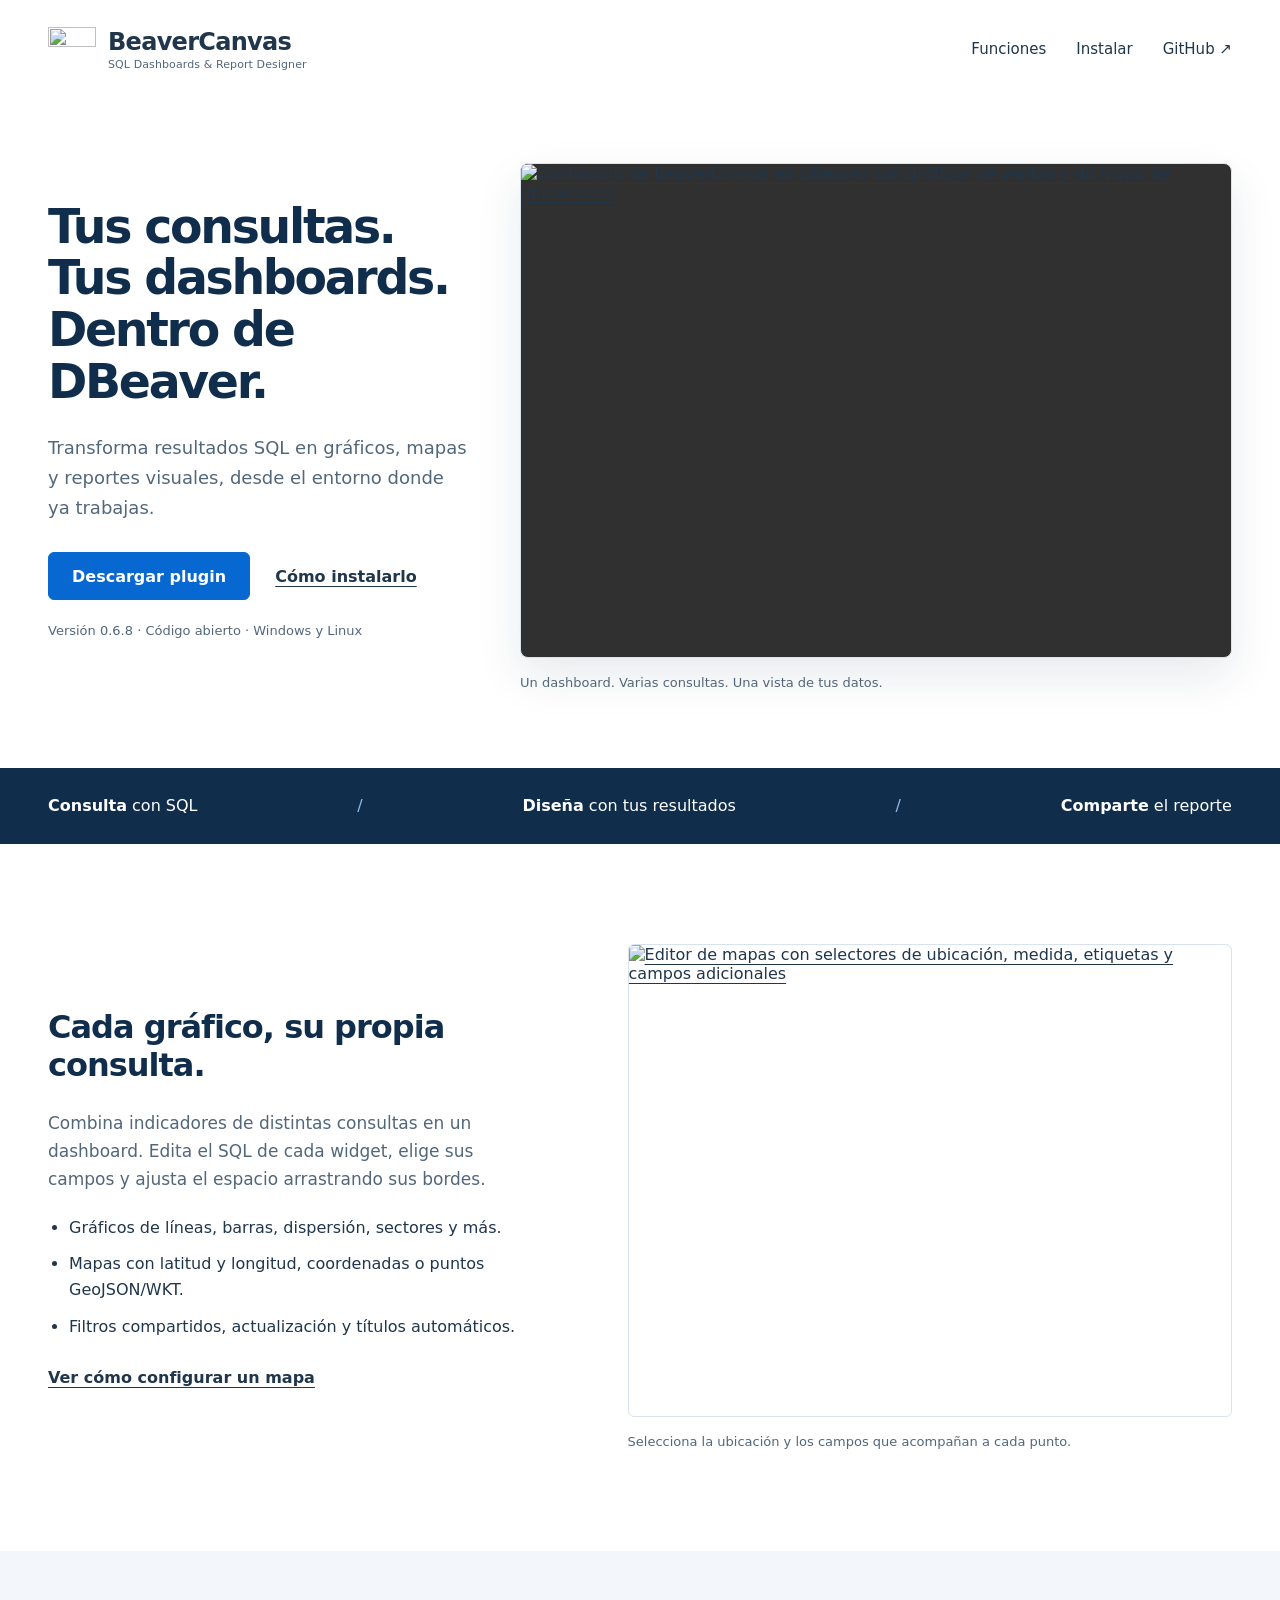
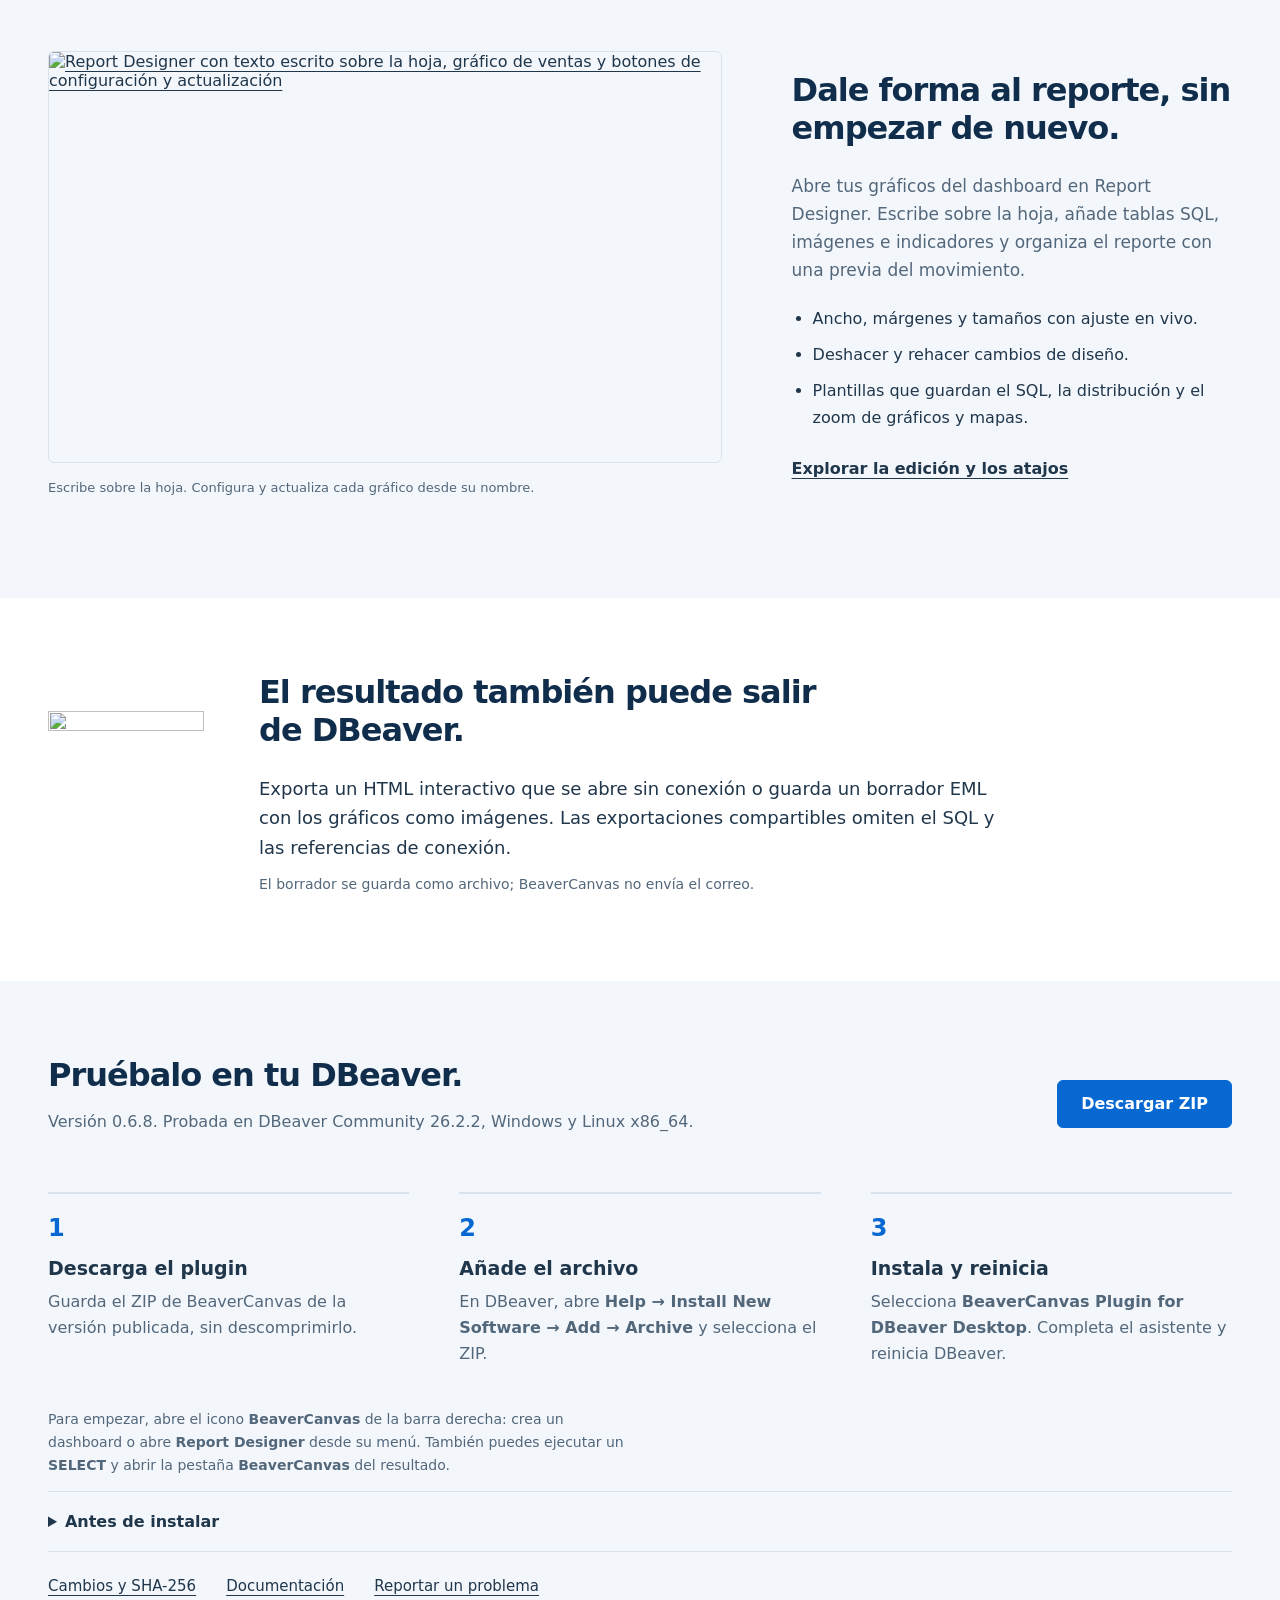
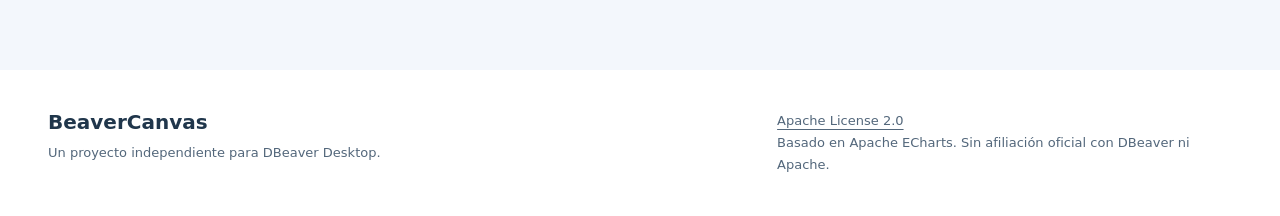
==== commit f04aa774: "Prepare BeaverCanvas 0.6.8 release documentation and checks" ====
--- a/website/index.html
+++ b/website/index.html
@@ -28,8 +28,8 @@
       <div class="hero-copy">
         <h1 id="hero-title">Tus consultas.<br>Tus dashboards.<br>Dentro de DBeaver.</h1>
         <p>Transforma resultados SQL en gráficos, mapas y reportes visuales, desde el entorno donde ya trabajas.</p>
-        <div class="actions"><a class="button primary" href="https://github.com/michaaels/beavercanvas/releases/download/v0.6.7-beta.1/beavercanvas-0.6.7.v20261016125555_6a7e3fbc.zip">Descargar plugin</a><a class="text-link" href="#instalar">Cómo instalarlo</a></div>
-        <p class="release-note">Beta 0.6.7 · Código abierto · Windows y Linux</p>
+        <div class="actions"><a class="button primary" href="https://github.com/michaaels/beavercanvas/releases/tag/v0.6.8">Descargar plugin</a><a class="text-link" href="#instalar">Cómo instalarlo</a></div>
+        <p class="release-note">Versión 0.6.8 · Código abierto · Windows y Linux</p>
       </div>
       <figure class="hero-product"><a href="assets/dashboard.png" aria-label="Ampliar captura del dashboard"><img src="assets/dashboard.png" width="1440" height="1000" alt="Dashboard de BeaverCanvas en DBeaver con gráficos de ventas y un mapa de ubicaciones" fetchpriority="high"></a><figcaption>Un dashboard. Varias consultas. Una vista de tus datos.</figcaption></figure>
     </section>
@@ -44,11 +44,11 @@
     </div></section>
     <section class="sharing wrap" aria-labelledby="sharing-title"><img src="assets/beavercanvas-256.png" width="156" height="156" alt="" loading="lazy"><div><h2 id="sharing-title">El resultado también puede salir de DBeaver.</h2><p>Exporta un HTML interactivo que se abre sin conexión o guarda un borrador EML con los gráficos como imágenes. Las exportaciones compartibles omiten el SQL y las referencias de conexión.</p><p class="small">El borrador se guarda como archivo; BeaverCanvas no envía el correo.</p></div></section>
     <section class="install-section" id="instalar" aria-labelledby="install-title"><div class="wrap">
-      <div class="install-intro"><div><h2 id="install-title">Pruébalo en tu DBeaver.</h2><p>Beta 0.6.7. Probada en DBeaver Community 26.2.2, Windows y Linux x86_64.</p></div><a class="button primary" href="https://github.com/michaaels/beavercanvas/releases/download/v0.6.7-beta.1/beavercanvas-0.6.7.v20261016125555_6a7e3fbc.zip">Descargar ZIP</a></div>
+      <div class="install-intro"><div><h2 id="install-title">Pruébalo en tu DBeaver.</h2><p>Versión 0.6.8. Probada en DBeaver Community 26.2.2, Windows y Linux x86_64.</p></div><a class="button primary" href="https://github.com/michaaels/beavercanvas/releases/tag/v0.6.8">Descargar ZIP</a></div>
       <ol class="install-steps"><li><h3>Descarga el plugin</h3><p>Guarda el ZIP de BeaverCanvas de la versión publicada, sin descomprimirlo.</p></li><li><h3>Añade el archivo</h3><p>En DBeaver, abre <strong>Help → Install New Software → Add → Archive</strong> y selecciona el ZIP.</p></li><li><h3>Instala y reinicia</h3><p>Selecciona <strong>BeaverCanvas Plugin for DBeaver Desktop</strong>. Completa el asistente y reinicia DBeaver.</p></li></ol>
       <p class="small">Para empezar, abre el icono <strong>BeaverCanvas</strong> de la barra derecha: crea un dashboard o abre <strong>Report Designer</strong> desde su menú. También puedes ejecutar un <strong>SELECT</strong> y abrir la pestaña <strong>BeaverCanvas</strong> del resultado.</p>
-      <details><summary>Antes de instalar la beta</summary><p>El plugin todavía no tiene firma digital. Revisa los avisos del instalador y descarga siempre desde este repositorio. macOS y la visualización en cada cliente de correo aún no están certificados. Las plantillas conservan las consultas; abrirlas no autoriza su ejecución.</p></details>
-      <div class="resource-links"><a href="https://github.com/michaaels/beavercanvas/releases/tag/v0.6.7-beta.1">Cambios y SHA-256</a><a href="https://github.com/michaaels/beavercanvas/blob/main/README.md">Documentación</a><a href="https://github.com/michaaels/beavercanvas/issues">Reportar un problema</a></div>
+      <details><summary>Antes de instalar</summary><p>El plugin todavía no tiene firma digital. Revisa los avisos del instalador y descarga siempre desde este repositorio. macOS y la visualización en cada cliente de correo aún no están certificados. Las plantillas conservan las consultas; abrirlas no autoriza su ejecución.</p></details>
+      <div class="resource-links"><a href="https://github.com/michaaels/beavercanvas/releases/tag/v0.6.8">Cambios y SHA-256</a><a href="https://github.com/michaaels/beavercanvas/blob/main/README.md">Documentación</a><a href="https://github.com/michaaels/beavercanvas/issues">Reportar un problema</a></div>
     </div></section>
   </main>
   <footer class="wrap site-footer"><div><strong>BeaverCanvas</strong><p>Un proyecto independiente para DBeaver Desktop.</p></div><p><a href="https://github.com/michaaels/beavercanvas/blob/main/LICENSE">Apache License 2.0</a><br>Basado en Apache ECharts. Sin afiliación oficial con DBeaver ni Apache.</p></footer>
